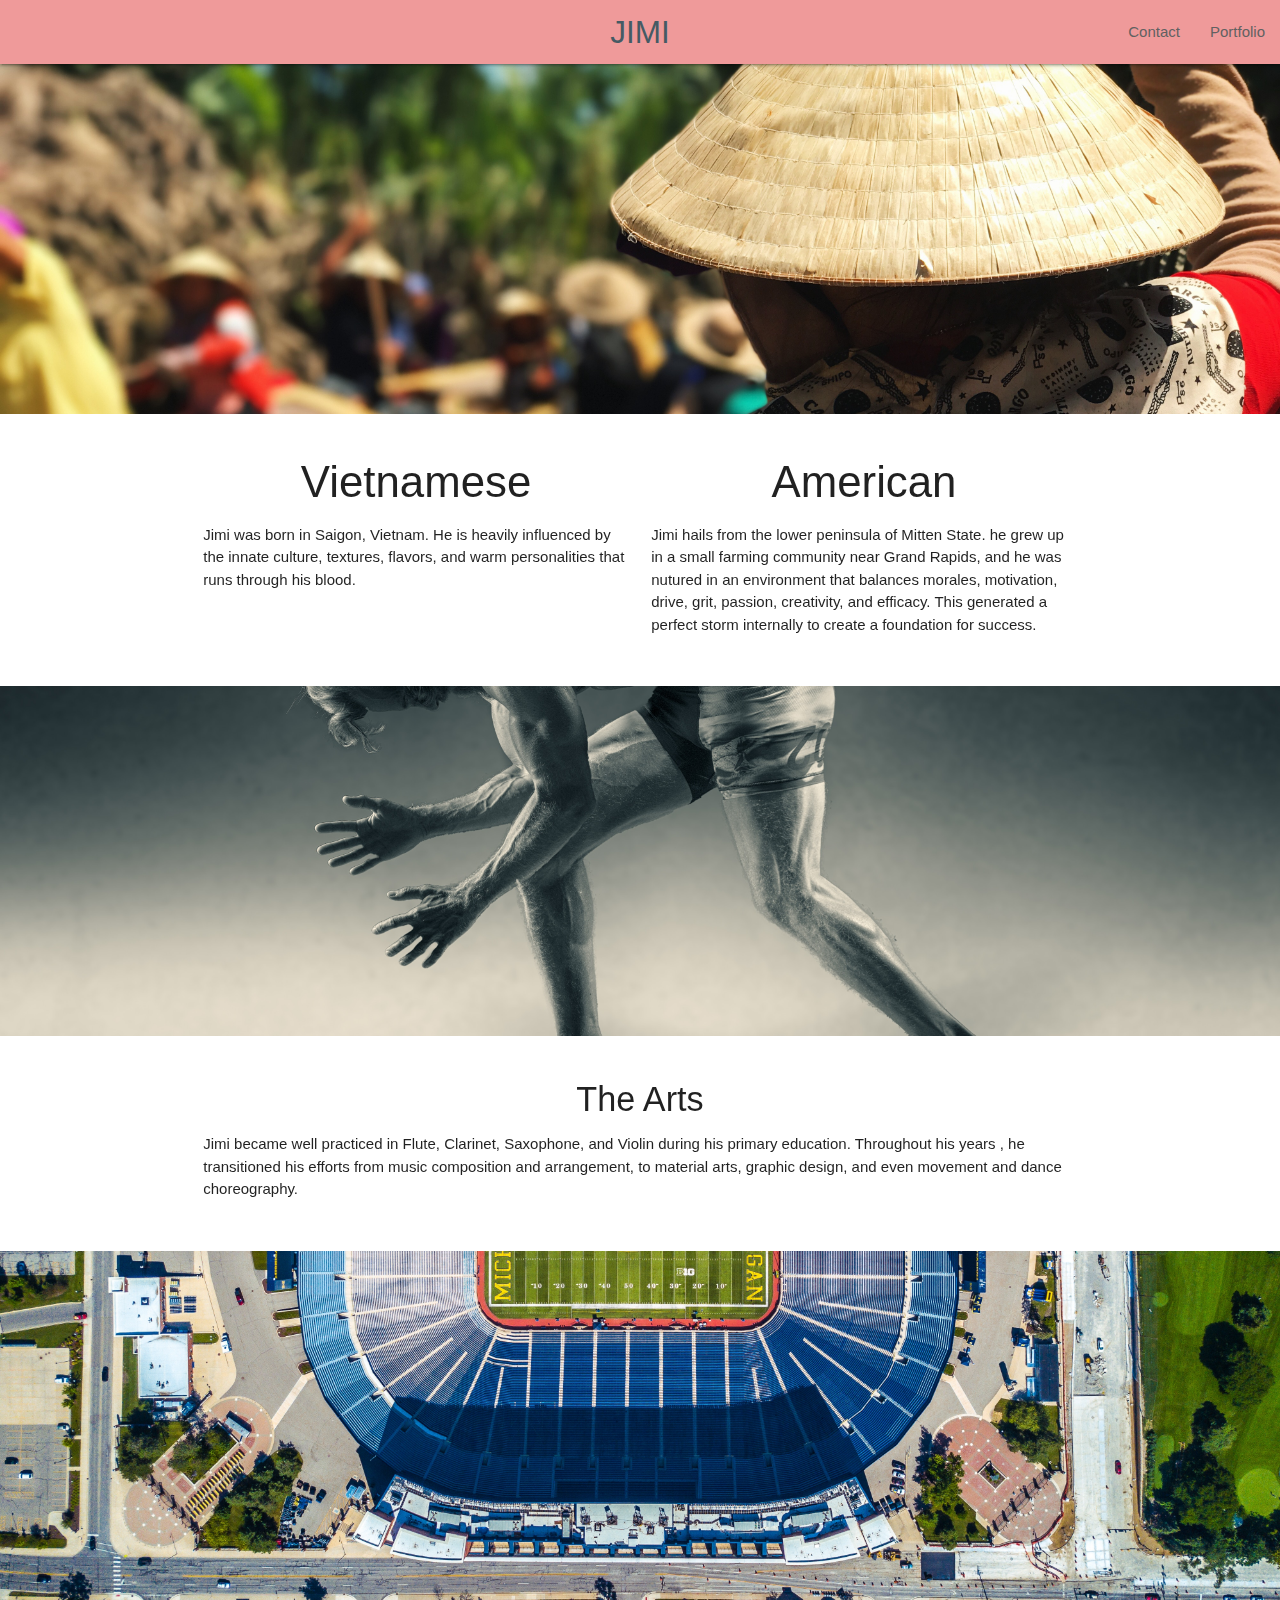
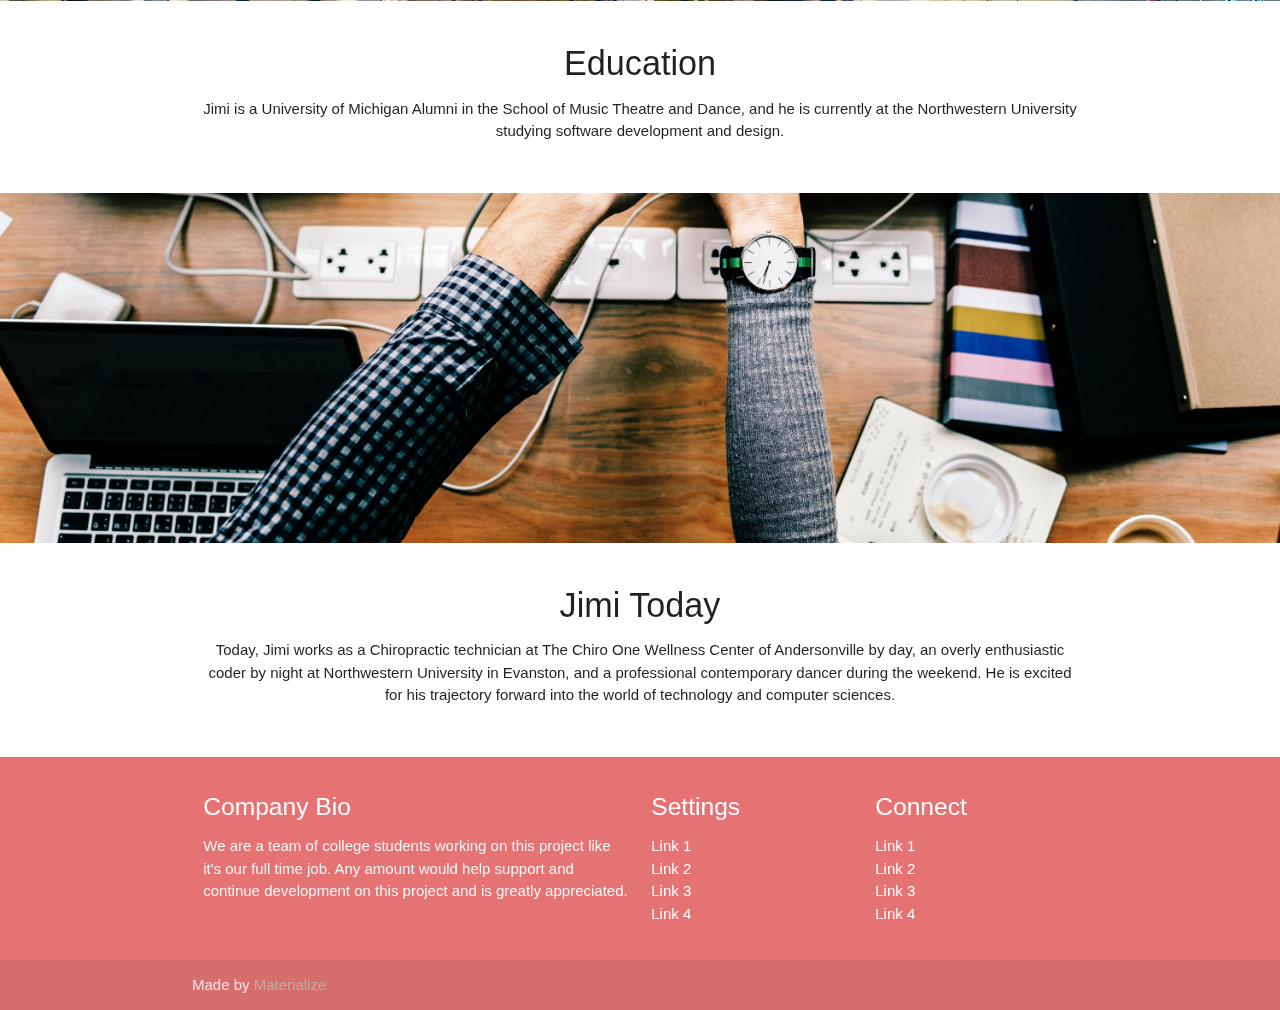
==== index.html @ 5a9be48f "working on skeleton" ====
<!DOCTYPE html>
<html lang="en">

<head>
    <meta http-equiv="Content-Type" content="text/html; charset=UTF-8" />
    <meta name="viewport" content="width=device-width, initial-scale=1" />
    <title>JIMI LOC NGUYEN</title>

    <!-- CSS  -->
    <link href="https://fonts.googleapis.com/icon?family=Material+Icons" rel="stylesheet">
    <!-- Compiled and minified CSS -->
    <link rel="stylesheet" href="https://cdnjs.cloudflare.com/ajax/libs/materialize/1.0.0/css/materialize.min.css">
    <link href="./assets/css/style.css" type="text/css" rel="stylesheet" media="screen,projection" />
</head>

<body>
    <nav>
        <div class="nav-wrapper red lighten-3">
            <a href="#" class="brand-logo center blue-grey-text text-darken-2">JIMI</a>
            <a href="#" data-target="mobile-demo" class="sidenav-trigger"><i class="material-icons">menu</i></a>
            <ul id="nav-mobile" class="right hide-on-med-and-down grey-text">
                <li><a href="contact.html" class="grey-text text-darken-2">Contact</a></li>
                <li><a href="portfolio.html" class="grey-text text-darken-2">Portfolio</a></li>
            </ul>
        </div>
        <ul class="sidenav" id="mobile-demo">
            <li><a href="contact.html">Contact</a></li>
            <li><a href="portfolio.html">Portfolio</a></li>
        </ul>

    </nav>

    <div id="index-banner" class="parallax-container">
        <div class="section no-pad-bot">
            <div class="container">
                <br><br><br><br>

                <!-- <h1 class="header center grey-text text-darken-3">Vietnam</h1> -->
                <!-- <div class="row center">
                    <h5 class="header col s12 light">A modern responsive front-end framework based on Material Design
                    </h5>
                </div> -->


            </div>
        </div>
        <div class="parallax"><img src="./assets/images/vietnam.jpg" alt="vietnam" style="width:100%"></div>
    </div>


    <div class="container">
        <div class="section">

            <!--   Icon Section   -->
            <div class="row">
                <div class="col s12 m6">
                    <div class="icon-block">
                        <!-- <h2 class="center brown-text"><i class="material-icons">flash_on</i></h2> -->
                        <h3 class="center">Vietnamese</h5>

                            <p>Jimi was born in Saigon, Vietnam. He is heavily influenced by the innate culture,
                                textures, flavors, and warm personalities that runs through his blood. </p>
                    </div>
                </div>

                <div class="col s12 m6">
                    <div class="icon-block">
                        <!-- <h2 class="center brown-text"><i class="material-icons">group</i></h2> -->
                        <h3 class="center">American</h5>

                            <p> Jimi hails from the lower peninsula of Mitten State. he grew up in a small farming
                                community near Grand Rapids, and he was nutured in an environment that balances morales,
                                motivation, drive, grit, passion, creativity, and efficacy. This generated a perfect storm internally to create a
                                foundation for success. </p>
                    </div>
                </div>

            </div>

        </div>
    </div>


    <div class="parallax-container valign-wrapper">
        <div class="section no-pad-bot">
            <div class="container">
                <div class="row center">

                </div>
            </div>
        </div>
        <div class="parallax"><img src="./assets/images/dance.jpg" alt="music" style="width:100%"></div>
    </div>

    <div class="container">
        <div class="section">

            <div class="row">
                <div class="col s12 center">
                    <h3><i class="mdi-content-send brown-text"></i></h3>
                    <h4>The Arts</h4>
                    <p class="left-align">Jimi became well practiced in Flute, Clarinet, Saxophone, and Violin during
                        his primary education. Throughout his years , he transitioned his efforts from music composition
                        and arrangement, to material arts, graphic design, and even movement and dance choreography.</p>
                </div>
            </div>

        </div>
    </div>


    <div class="parallax-container valign-wrapper">
        <div class="section no-pad-bot">

        </div>
        <div class="parallax"><img src="./assets/images/michigan.jpg" alt="michigan" style="width:100%"></div>
    </div>
    <div class="container">
        <div class="section">

            <div class="row">
                <div class="col s12 center">
                    <h3><i class="mdi-content-send brown-text"></i></h3>
                    <h4>Education</h4>
                    <p class="center-align">Jimi is a University of Michigan Alumni in the School of Music Theatre and
                        Dance, and he is currently at the Northwestern University studying software development and
                        design.</p>
                </div>
            </div>

        </div>
    </div>

    <div class="parallax-container valign-wrapper">
            <div class="section no-pad-bot">
    
            </div>
            <div class="parallax"><img src="./assets/images/coding.jpg" alt="coding" style="width:100%"></div>
        </div>
        <div class="container">
            <div class="section">
    
                <div class="row">
                    <div class="col s12 center">
                        <h3><i class="mdi-content-send brown-text"></i></h3>
                        <h4>Jimi Today</h4>
                        <p class="center-align">Today, Jimi works as a Chiropractic technician at The Chiro One Wellness Center of Andersonville by day, an overly enthusiastic coder by night at Northwestern University in Evanston, and a professional contemporary dancer during the weekend. He is excited for his trajectory forward into the world of technology and computer sciences.</p>
                    </div>
                </div>
    
            </div>
        </div>

    <footer class="page-footer red lighten-2">
        <div class="container">
            <div class="row">
                <div class="col l6 s12">
                    <h5 class="white-text">Company Bio</h5>
                    <p class="grey-text text-lighten-4">We are a team of college students working on this project like
                        it's our full time job. Any amount would help support and continue development on this project
                        and is greatly appreciated.</p>


                </div>
                <div class="col l3 s12">
                    <h5 class="white-text">Settings</h5>
                    <ul>
                        <li><a class="white-text" href="#!">Link 1</a></li>
                        <li><a class="white-text" href="#!">Link 2</a></li>
                        <li><a class="white-text" href="#!">Link 3</a></li>
                        <li><a class="white-text" href="#!">Link 4</a></li>
                    </ul>
                </div>
                <div class="col l3 s12">
                    <h5 class="white-text">Connect</h5>
                    <ul>
                        <li><a class="white-text" href="#!">Link 1</a></li>
                        <li><a class="white-text" href="#!">Link 2</a></li>
                        <li><a class="white-text" href="#!">Link 3</a></li>
                        <li><a class="white-text" href="#!">Link 4</a></li>
                    </ul>
                </div>
            </div>
        </div>
        <div class="footer-copyright">
            <div class="container">
                Made by <a class="brown-text text-lighten-3" href="http://materializecss.com">Materialize</a>
            </div>
        </div>
    </footer>


    <!--  Scripts-->
    <script src="https://code.jquery.com/jquery-2.1.1.min.js"></script>
    <script src="https://cdnjs.cloudflare.com/ajax/libs/materialize/1.0.0/js/materialize.min.js"></script>
    <script src="js/init.js"></script>
    <script src="assets/js/app.js"></script>

</body>

</html>
---- assets/css/style.css ----
h1 {
    background: rgba(255, 255, 255, 0.514);
    border-radius: 20px;
}


.parallax-container {
    height: 350px;
  }
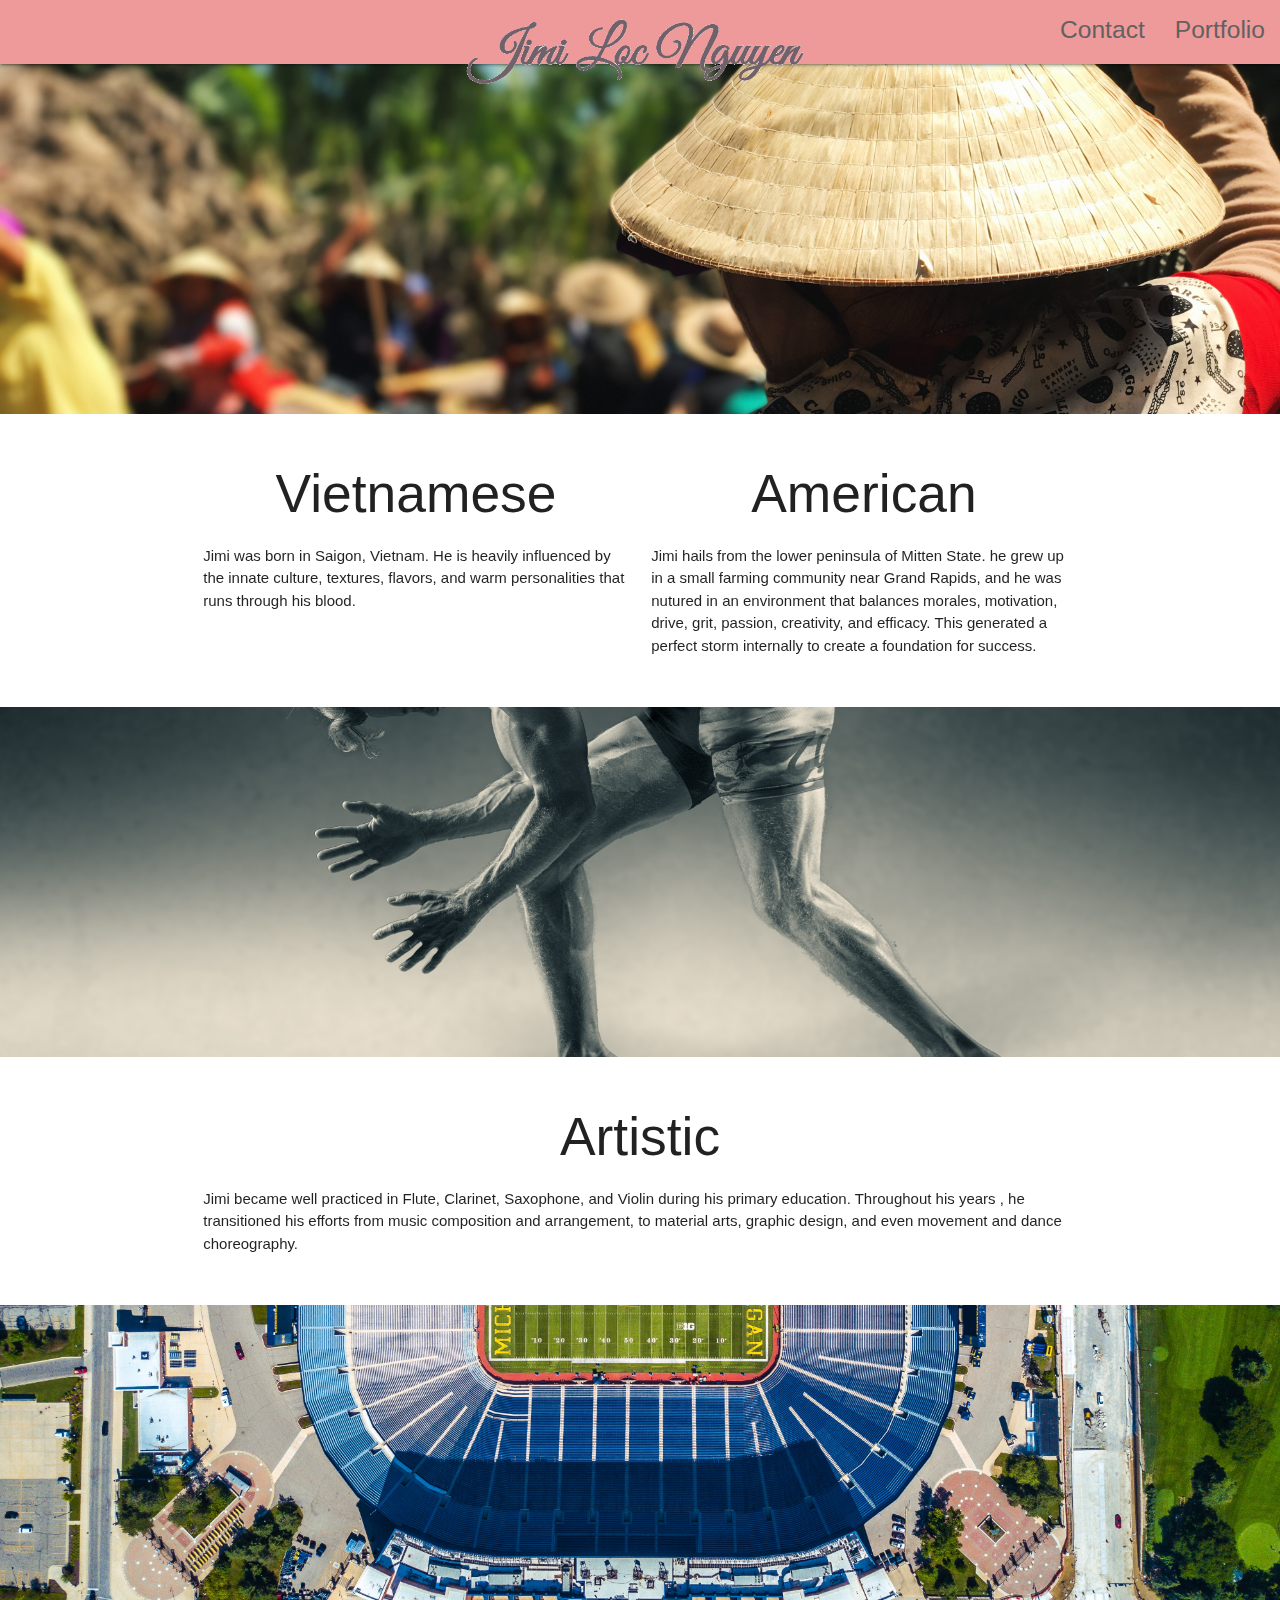
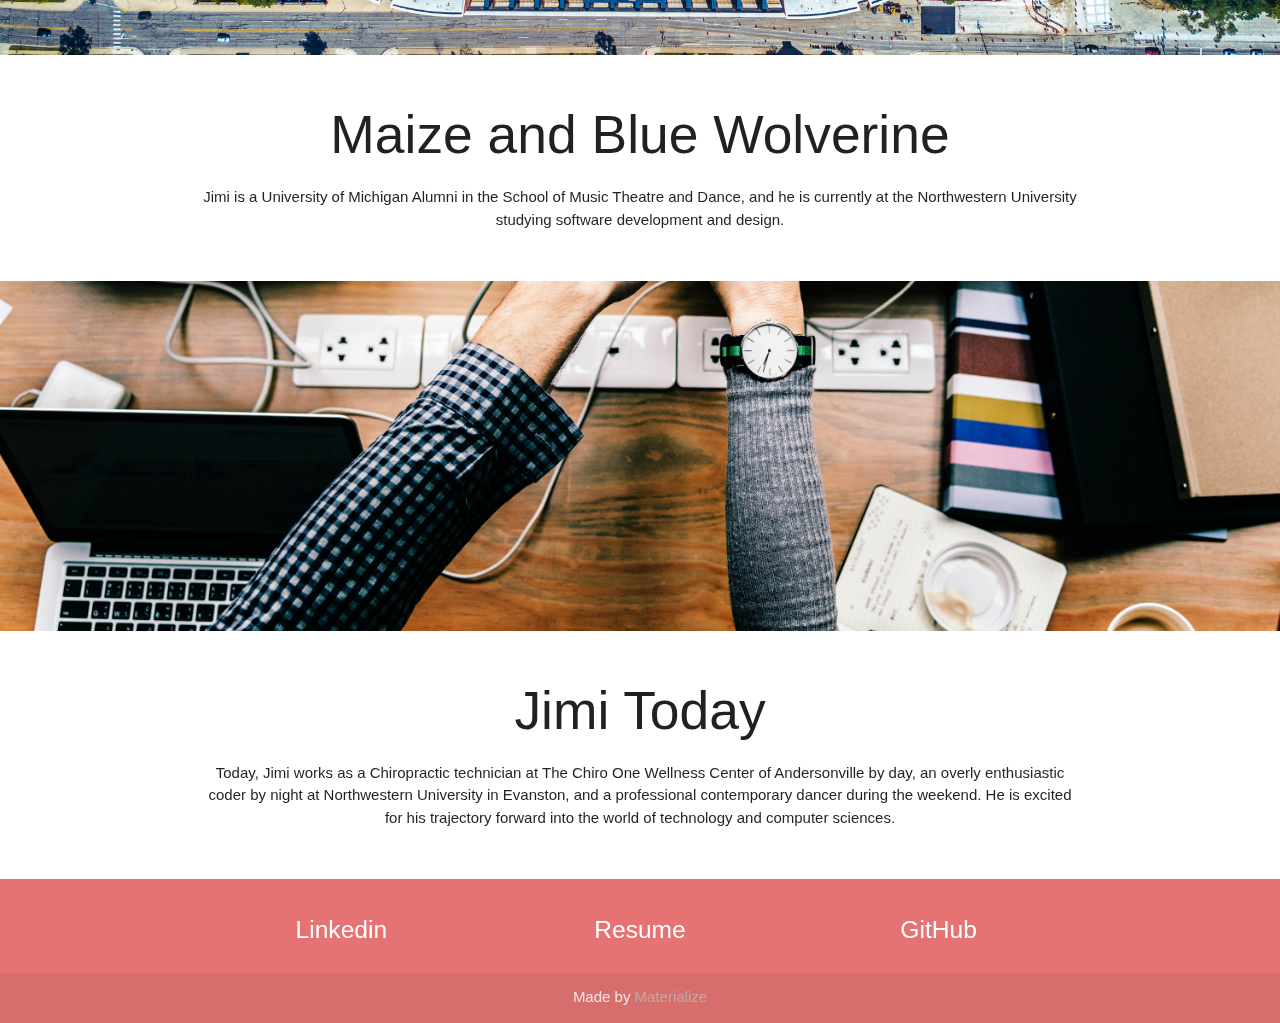
==== commit f5391257: "almost done with portfolio" ====
--- a/index.html
+++ b/index.html
@@ -16,11 +16,11 @@
 <body>
     <nav>
         <div class="nav-wrapper red lighten-3">
-            <a href="#" class="brand-logo center blue-grey-text text-darken-2">JIMI</a>
-            <a href="#" data-target="mobile-demo" class="sidenav-trigger"><i class="material-icons">menu</i></a>
+            <a href="index.html" class="brand-logo center blue-grey-text text-darken-2"><img src="./assets/images/logo.png" alt="Jimi Loc Nguyen" style="height:100px"></a>
+
             <ul id="nav-mobile" class="right hide-on-med-and-down grey-text">
-                <li><a href="contact.html" class="grey-text text-darken-2">Contact</a></li>
-                <li><a href="portfolio.html" class="grey-text text-darken-2">Portfolio</a></li>
+                <li><a href="contact.html" class="grey-text text-darken-2"><h5>Contact</h5></a></li>
+                <li><a href="portfolio.html" class="grey-text text-darken-2"><h5>Portfolio</h5></a></li>
             </ul>
         </div>
         <ul class="sidenav" id="mobile-demo">
@@ -56,22 +56,23 @@
                 <div class="col s12 m6">
                     <div class="icon-block">
                         <!-- <h2 class="center brown-text"><i class="material-icons">flash_on</i></h2> -->
-                        <h3 class="center">Vietnamese</h5>
+                        <h2 class="center">Vietnamese</h2>
 
-                            <p>Jimi was born in Saigon, Vietnam. He is heavily influenced by the innate culture,
-                                textures, flavors, and warm personalities that runs through his blood. </p>
+                        <p>Jimi was born in Saigon, Vietnam. He is heavily influenced by the innate culture,
+                            textures, flavors, and warm personalities that runs through his blood. </p>
                     </div>
                 </div>
 
                 <div class="col s12 m6">
                     <div class="icon-block">
                         <!-- <h2 class="center brown-text"><i class="material-icons">group</i></h2> -->
-                        <h3 class="center">American</h5>
+                        <h2 class="center">American</h2>
 
-                            <p> Jimi hails from the lower peninsula of Mitten State. he grew up in a small farming
-                                community near Grand Rapids, and he was nutured in an environment that balances morales,
-                                motivation, drive, grit, passion, creativity, and efficacy. This generated a perfect storm internally to create a
-                                foundation for success. </p>
+                        <p> Jimi hails from the lower peninsula of Mitten State. he grew up in a small farming
+                            community near Grand Rapids, and he was nutured in an environment that balances morales,
+                            motivation, drive, grit, passion, creativity, and efficacy. This generated a perfect storm
+                            internally to create a
+                            foundation for success. </p>
                     </div>
                 </div>
 
@@ -98,7 +99,7 @@
             <div class="row">
                 <div class="col s12 center">
                     <h3><i class="mdi-content-send brown-text"></i></h3>
-                    <h4>The Arts</h4>
+                    <h2>Artistic</h2>
                     <p class="left-align">Jimi became well practiced in Flute, Clarinet, Saxophone, and Violin during
                         his primary education. Throughout his years , he transitioned his efforts from music composition
                         and arrangement, to material arts, graphic design, and even movement and dance choreography.</p>
@@ -121,7 +122,7 @@
             <div class="row">
                 <div class="col s12 center">
                     <h3><i class="mdi-content-send brown-text"></i></h3>
-                    <h4>Education</h4>
+                    <h2>Maize and Blue Wolverine</h2>
                     <p class="center-align">Jimi is a University of Michigan Alumni in the School of Music Theatre and
                         Dance, and he is currently at the Northwestern University studying software development and
                         design.</p>
@@ -132,57 +133,53 @@
     </div>
 
     <div class="parallax-container valign-wrapper">
-            <div class="section no-pad-bot">
-    
+        <div class="section no-pad-bot">
+
+        </div>
+        <div class="parallax"><img src="./assets/images/coding.jpg" alt="coding" style="width:100%"></div>
+    </div>
+    <div class="container">
+        <div class="section">
+
+            <div class="row">
+                <div class="col s12 center">
+                    <h3><i class="mdi-content-send brown-text"></i></h3>
+                    <h2>Jimi Today</h2>
+                    <p class="center-align">Today, Jimi works as a Chiropractic technician at The Chiro One Wellness
+                        Center of Andersonville by day, an overly enthusiastic coder by night at Northwestern University
+                        in Evanston, and a professional contemporary dancer during the weekend. He is excited for his
+                        trajectory forward into the world of technology and computer sciences.</p>
+                </div>
             </div>
-            <div class="parallax"><img src="./assets/images/coding.jpg" alt="coding" style="width:100%"></div>
+
         </div>
-        <div class="container">
-            <div class="section">
-    
-                <div class="row">
-                    <div class="col s12 center">
-                        <h3><i class="mdi-content-send brown-text"></i></h3>
-                        <h4>Jimi Today</h4>
-                        <p class="center-align">Today, Jimi works as a Chiropractic technician at The Chiro One Wellness Center of Andersonville by day, an overly enthusiastic coder by night at Northwestern University in Evanston, and a professional contemporary dancer during the weekend. He is excited for his trajectory forward into the world of technology and computer sciences.</p>
-                    </div>
-                </div>
-    
-            </div>
-        </div>
+    </div>
 
     <footer class="page-footer red lighten-2">
         <div class="container">
             <div class="row">
-                <div class="col l6 s12">
-                    <h5 class="white-text">Company Bio</h5>
-                    <p class="grey-text text-lighten-4">We are a team of college students working on this project like
-                        it's our full time job. Any amount would help support and continue development on this project
-                        and is greatly appreciated.</p>
+                <div class="col m4 s12 center">
+                    <a class="white-text" href="www.linkedin.com/in/jimi-loc-nguyen">
+                        <h5>Linkedin</h5>
+                    </a>
 
 
                 </div>
-                <div class="col l3 s12">
-                    <h5 class="white-text">Settings</h5>
-                    <ul>
-                        <li><a class="white-text" href="#!">Link 1</a></li>
-                        <li><a class="white-text" href="#!">Link 2</a></li>
-                        <li><a class="white-text" href="#!">Link 3</a></li>
-                        <li><a class="white-text" href="#!">Link 4</a></li>
-                    </ul>
+                <div class="col m4 s12 center">
+                    <a class="white-text"
+                        href="https://docs.google.com/document/d/16hA0mp15azMN1fWAwkXd0oWcFXhpgxOL19_Bsbc8BUY/edit?usp=sharing">
+                        <h5>Resume</h5>
+                    </a>
                 </div>
-                <div class="col l3 s12">
-                    <h5 class="white-text">Connect</h5>
-                    <ul>
-                        <li><a class="white-text" href="#!">Link 1</a></li>
-                        <li><a class="white-text" href="#!">Link 2</a></li>
-                        <li><a class="white-text" href="#!">Link 3</a></li>
-                        <li><a class="white-text" href="#!">Link 4</a></li>
-                    </ul>
+                <div class="col m4 s12 center">
+                    <a class="white-text"
+                        href="https://github.com/jimilocn">
+                        <h5>GitHub</h5>
+                    </a>
                 </div>
             </div>
         </div>
-        <div class="footer-copyright">
+        <div class="footer-copyright center">
             <div class="container">
                 Made by <a class="brown-text text-lighten-3" href="http://materializecss.com">Materialize</a>
             </div>
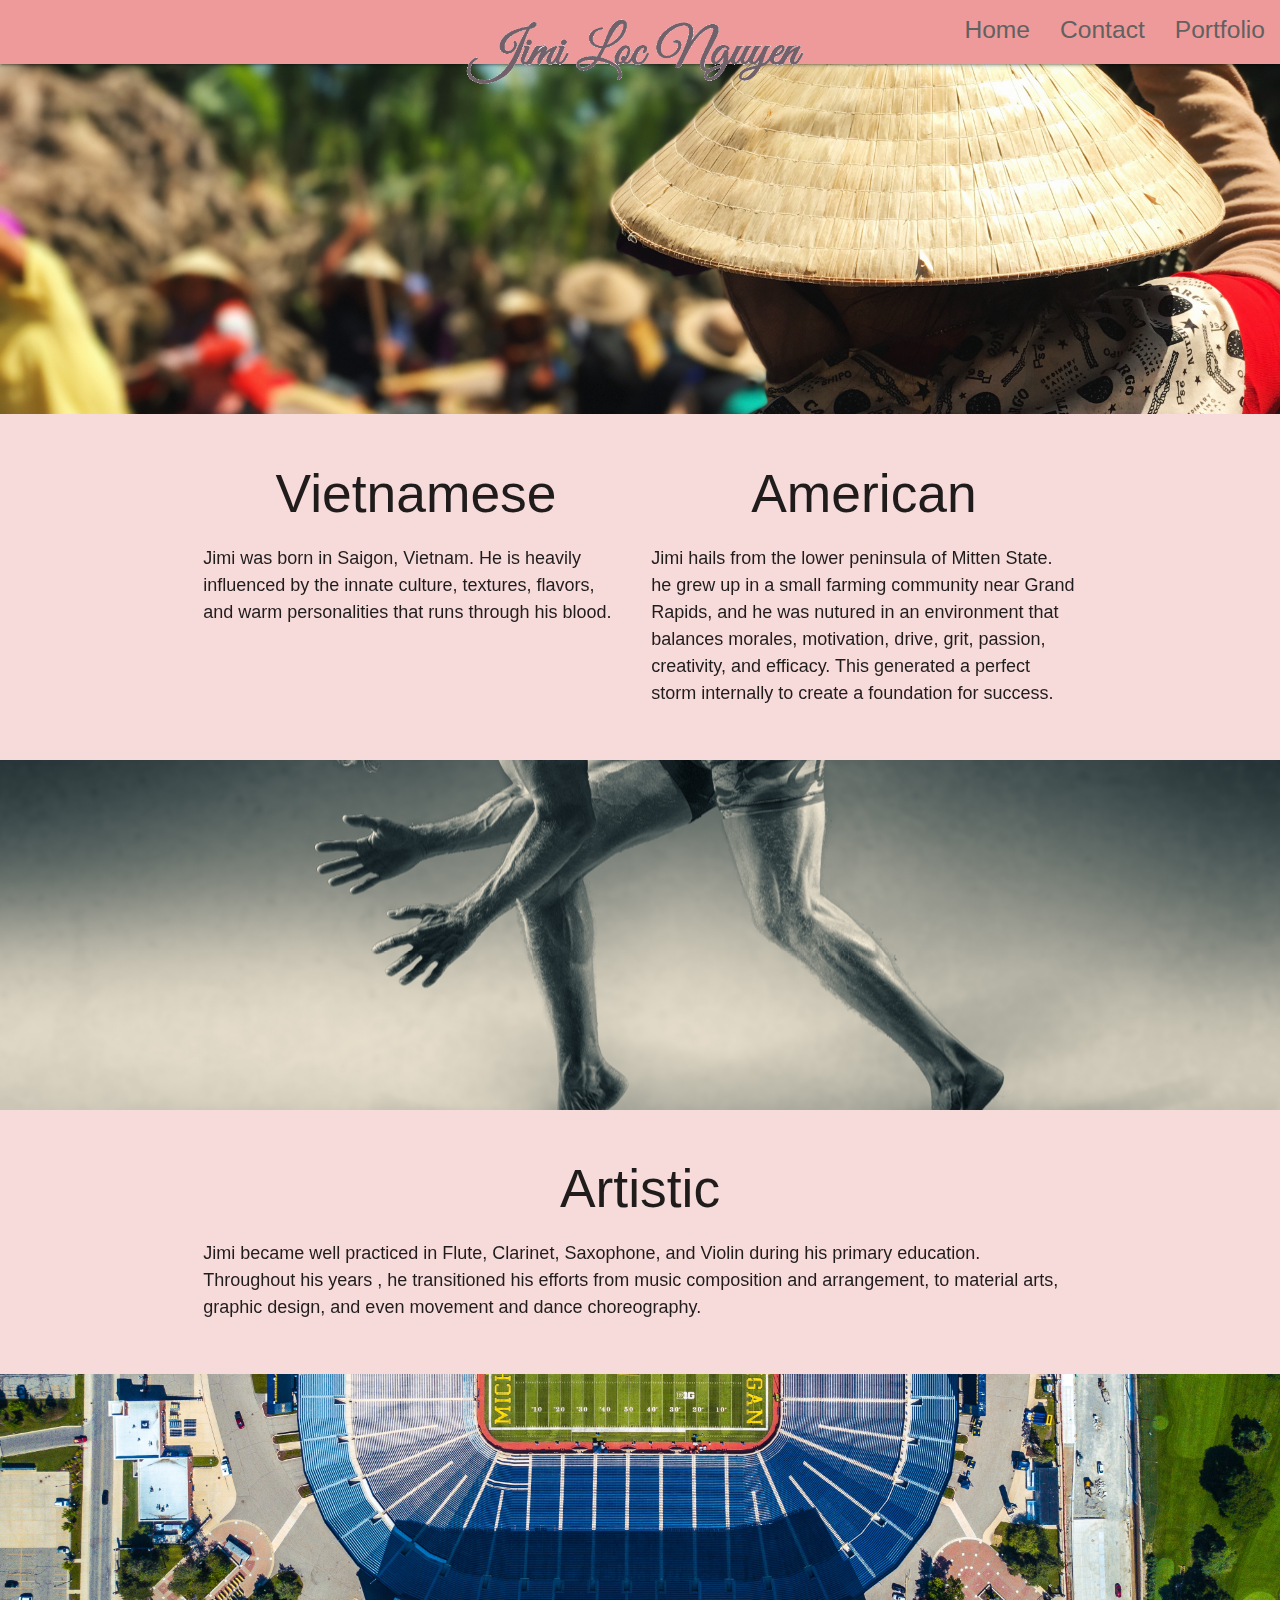
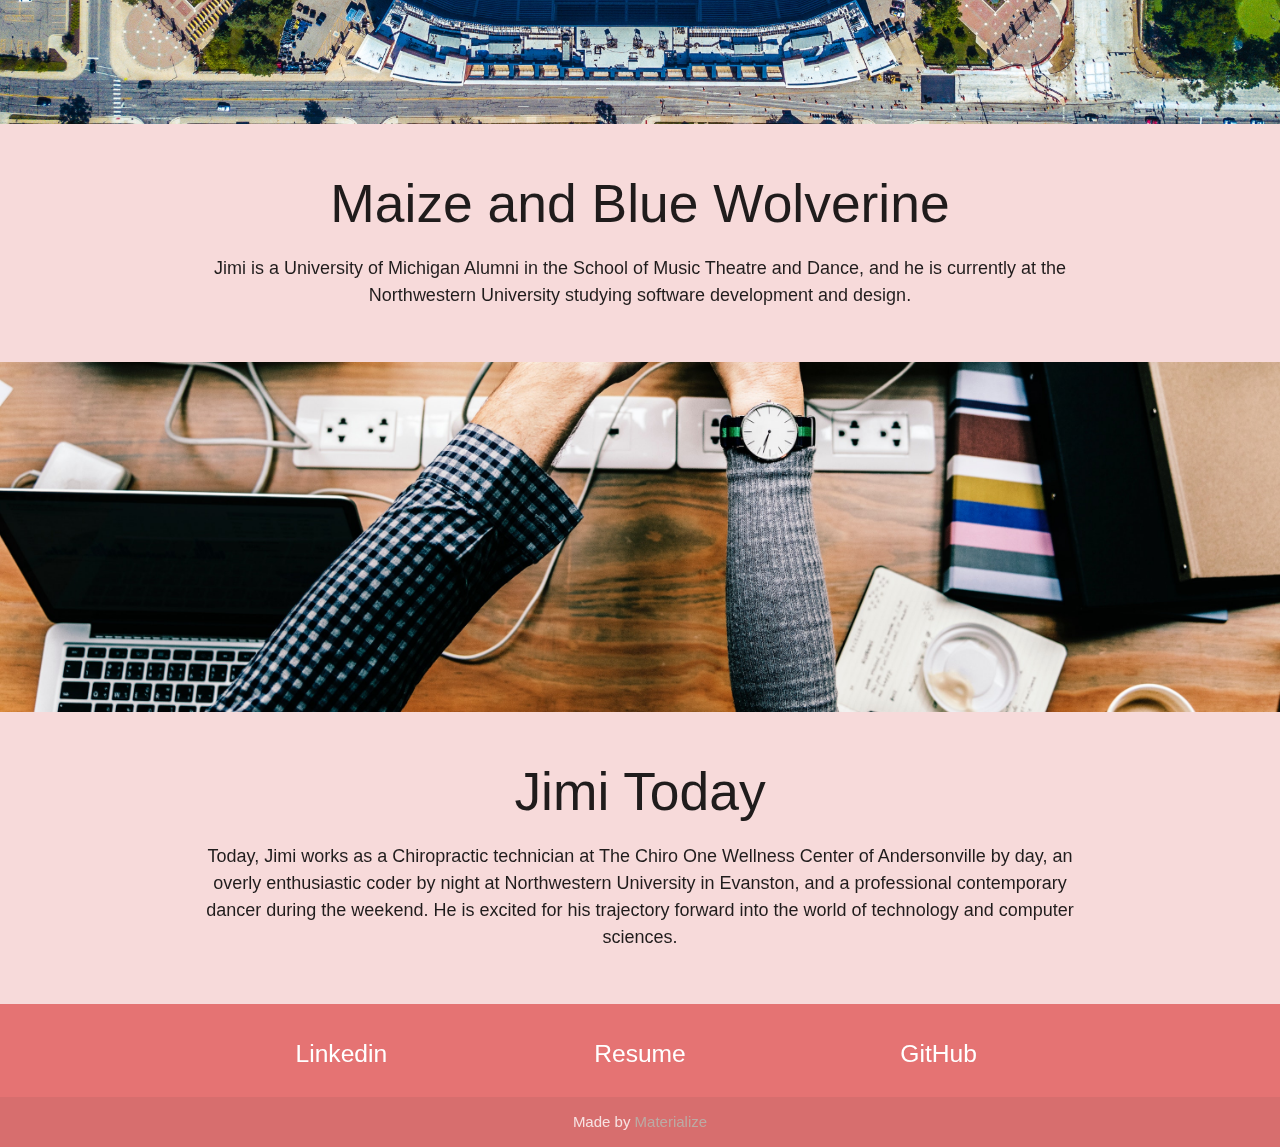
==== commit 58109ec0: "completed portfolio" ====
--- a/index.html
+++ b/index.html
@@ -16,16 +16,33 @@
 <body>
     <nav>
         <div class="nav-wrapper red lighten-3">
-            <a href="index.html" class="brand-logo center blue-grey-text text-darken-2"><img src="./assets/images/logo.png" alt="Jimi Loc Nguyen" style="height:100px"></a>
+            <a href="index.html" class="brand-logo center blue-grey-text text-darken-2"><img
+                    src="./assets/images/logo.png" alt="Jimi Loc Nguyen" style="height:100px"></a>
 
             <ul id="nav-mobile" class="right hide-on-med-and-down grey-text">
-                <li><a href="contact.html" class="grey-text text-darken-2"><h5>Contact</h5></a></li>
-                <li><a href="portfolio.html" class="grey-text text-darken-2"><h5>Portfolio</h5></a></li>
+                <li><a href="index.html" class="grey-text text-darken-2">
+                        <h5>Home</h5>
+                    </a></li>
+                <li><a href="contact.html" class="grey-text text-darken-2">
+                        <h5>Contact</h5>
+                    </a></li>
+                <li><a href="portfolio.html" class="grey-text text-darken-2">
+                        <h5>Portfolio</h5>
+                    </a></li>
             </ul>
-        </div>
-        <ul class="sidenav" id="mobile-demo">
-            <li><a href="contact.html">Contact</a></li>
-            <li><a href="portfolio.html">Portfolio</a></li>
+            <a href="#" data-target="slide-out" class="sidenav-trigger"><i class="material-icons">menu</i></a>
+
+        </div>
+        <ul id="slide-out" class="sidenav">
+
+            <li><a href="index.html"><i class="material-icons">cloud</i>Home</a></li>
+            <li><a href="contact.html"><i class="material-icons">contacts</i>Contact</a></li>
+            <li><a href="contact.html"><i class="material-icons">burst_mode</i>Portfolio</a></li>
+            <li>
+                <div class="divider"></div>
+            </li>
+
+            <li><a class="sidenav-close"><i class="material-icons">close</i>Close</a></li>
         </ul>
 
     </nav>
@@ -159,7 +176,7 @@
         <div class="container">
             <div class="row">
                 <div class="col m4 s12 center">
-                    <a class="white-text" href="www.linkedin.com/in/jimi-loc-nguyen">
+                    <a class="white-text" href="https://www.linkedin.com/in/jimi-loc-nguyen/" target="_blank">
                         <h5>Linkedin</h5>
                     </a>
 
@@ -167,13 +184,13 @@
                 </div>
                 <div class="col m4 s12 center">
                     <a class="white-text"
-                        href="https://docs.google.com/document/d/16hA0mp15azMN1fWAwkXd0oWcFXhpgxOL19_Bsbc8BUY/edit?usp=sharing">
+                        href="https://docs.google.com/document/d/16hA0mp15azMN1fWAwkXd0oWcFXhpgxOL19_Bsbc8BUY/edit?usp=sharing"
+                        target="_blank">
                         <h5>Resume</h5>
                     </a>
                 </div>
                 <div class="col m4 s12 center">
-                    <a class="white-text"
-                        href="https://github.com/jimilocn">
+                    <a class="white-text" href="https://github.com/jimilocn" target="_blank">
                         <h5>GitHub</h5>
                     </a>
                 </div>
@@ -185,8 +202,6 @@
             </div>
         </div>
     </footer>
-
-
     <!--  Scripts-->
     <script src="https://code.jquery.com/jquery-2.1.1.min.js"></script>
     <script src="https://cdnjs.cloudflare.com/ajax/libs/materialize/1.0.0/js/materialize.min.js"></script>
--- a/assets/css/style.css
+++ b/assets/css/style.css
@@ -1,10 +1,32 @@
-h1 {
-    background: rgba(255, 255, 255, 0.514);
-    border-radius: 20px;
-}
+
 
 
 .parallax-container {
     height: 350px;
   }
-      +      
+
+  body {
+    background: #f7dada;
+}
+
+
+
+#contact {
+    position: relative;
+}
+
+#contactbackground{
+    border-radius: 20px;
+}
+
+.btn-floating {
+    top: 56%;
+    left: 39%;
+    z-index: 999;
+    position: absolute;
+}
+
+p {
+    font-size: 18px;
+}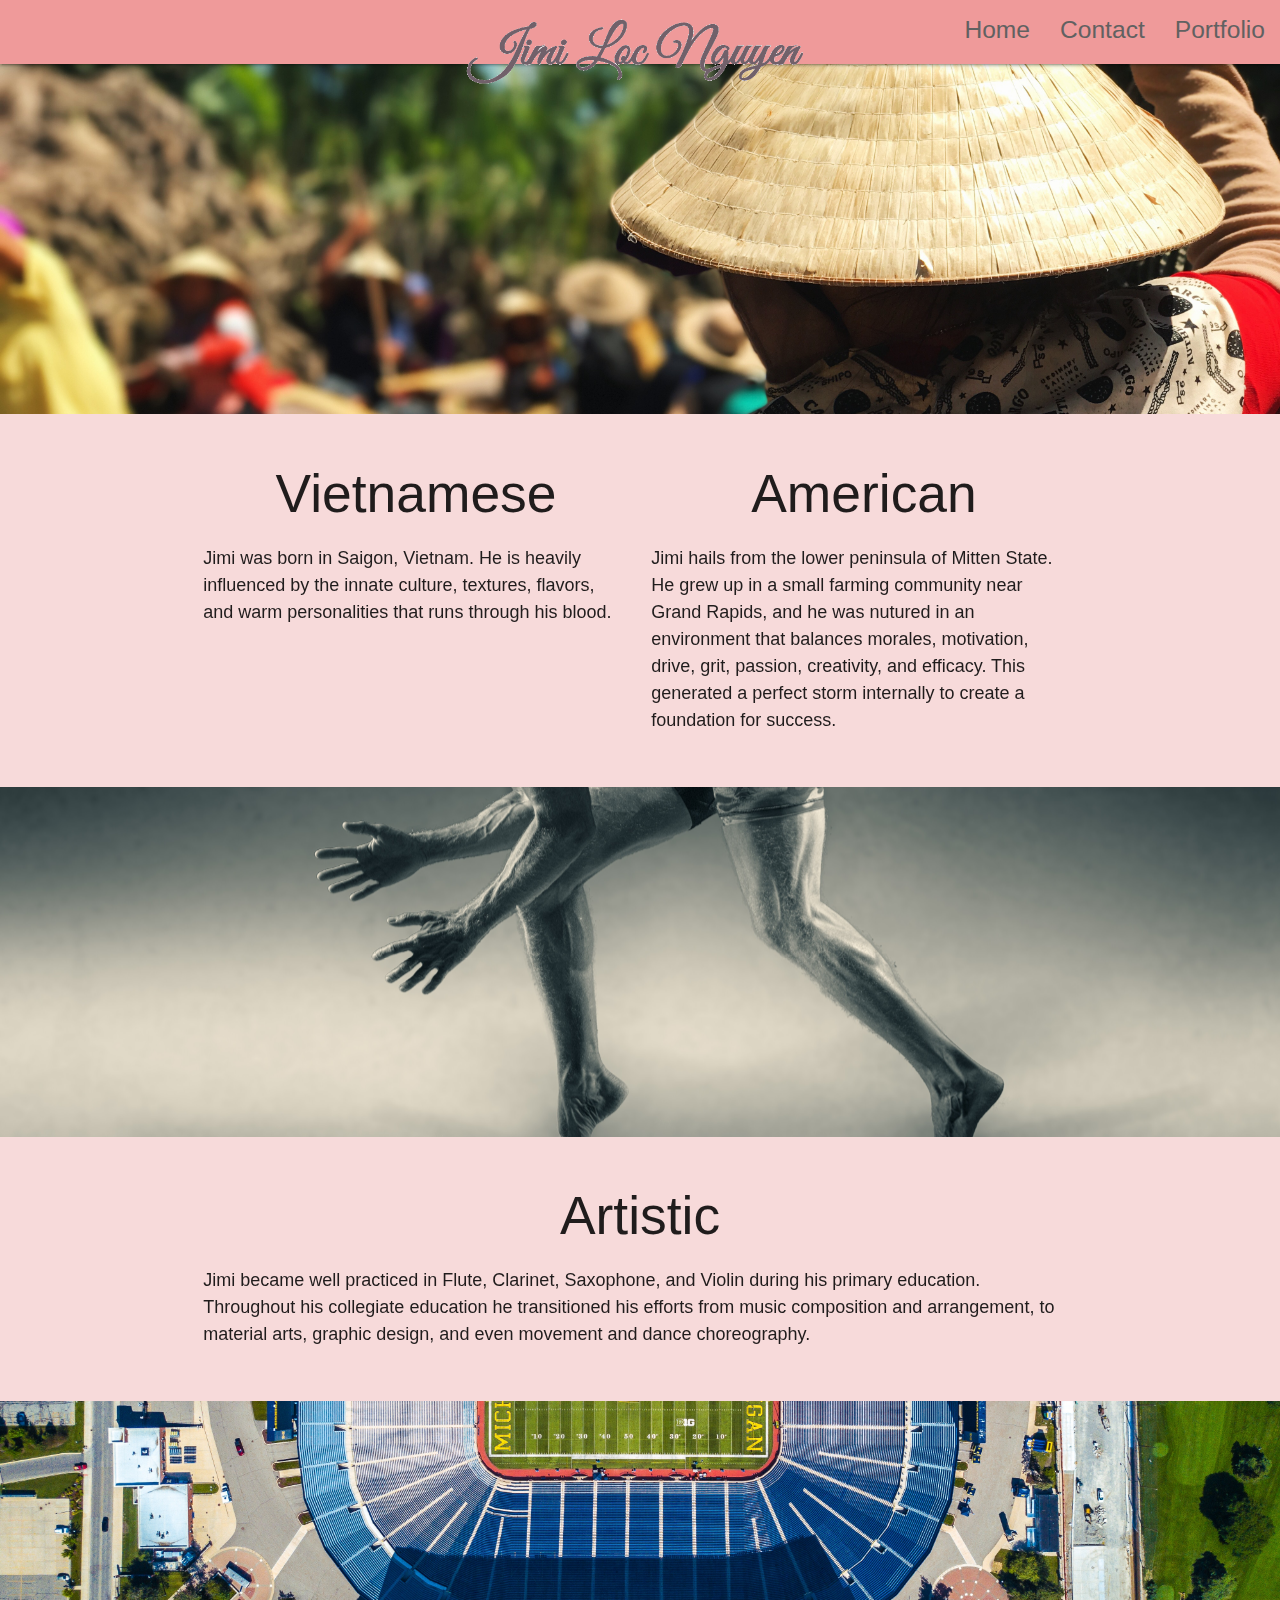
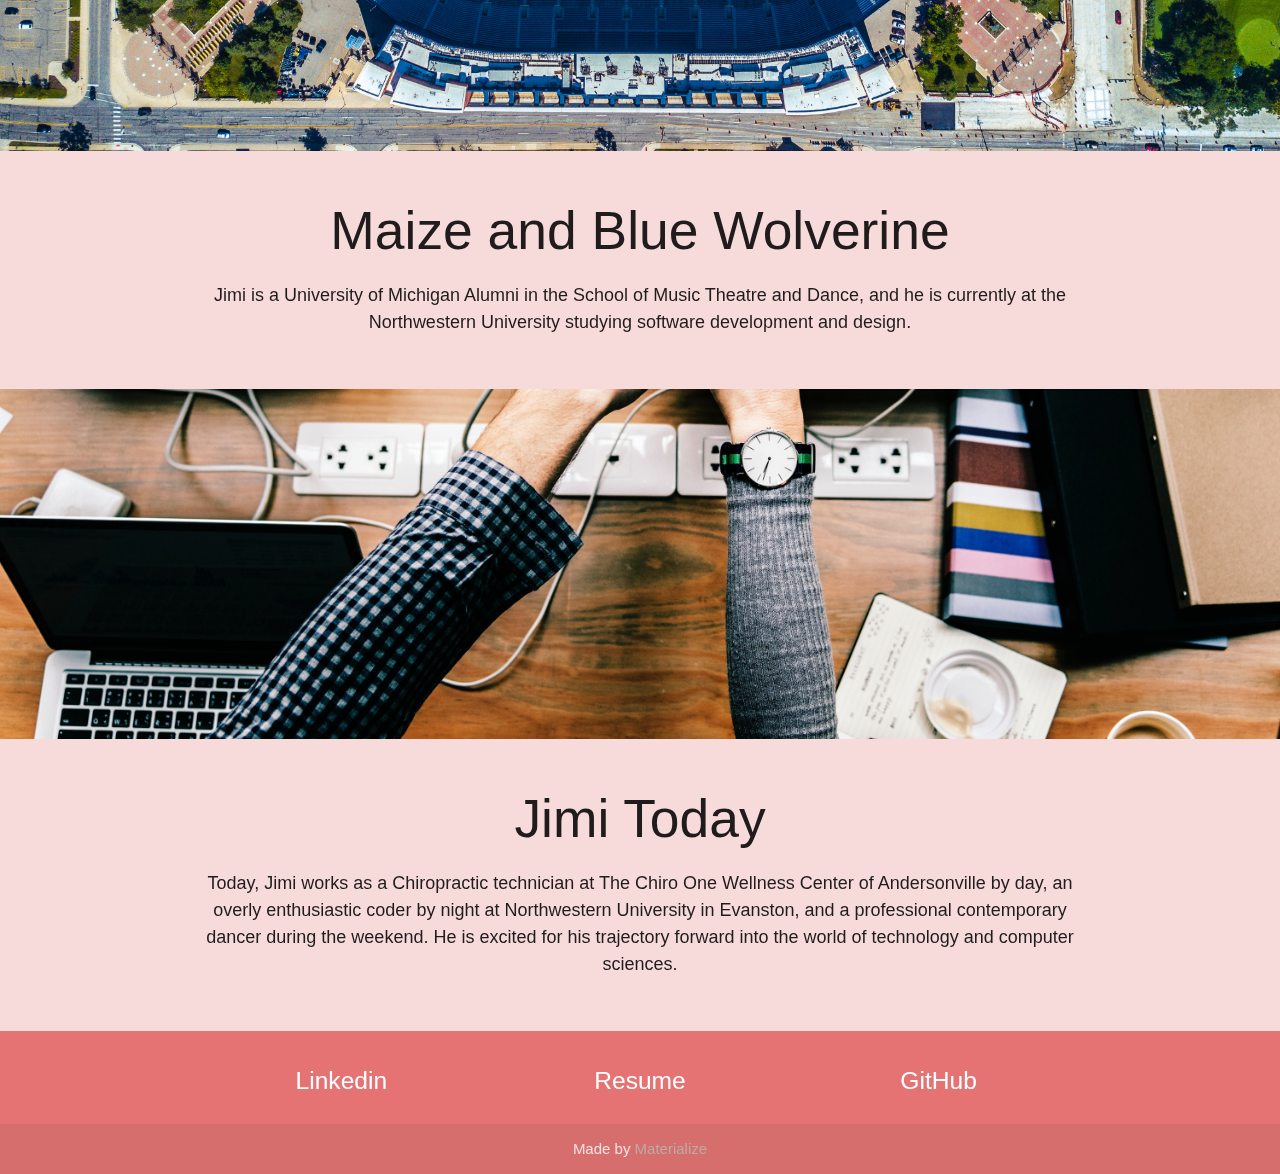
==== commit f3828e7e: "proofreading" ====
--- a/index.html
+++ b/index.html
@@ -37,7 +37,7 @@
 
             <li><a href="index.html"><i class="material-icons">cloud</i>Home</a></li>
             <li><a href="contact.html"><i class="material-icons">contacts</i>Contact</a></li>
-            <li><a href="contact.html"><i class="material-icons">burst_mode</i>Portfolio</a></li>
+            <li><a href="portfolio.html"><i class="material-icons">burst_mode</i>Portfolio</a></li>
             <li>
                 <div class="divider"></div>
             </li>
@@ -85,7 +85,7 @@
                         <!-- <h2 class="center brown-text"><i class="material-icons">group</i></h2> -->
                         <h2 class="center">American</h2>
 
-                        <p> Jimi hails from the lower peninsula of Mitten State. he grew up in a small farming
+                        <p> Jimi hails from the lower peninsula of Mitten State. He grew up in a small farming
                             community near Grand Rapids, and he was nutured in an environment that balances morales,
                             motivation, drive, grit, passion, creativity, and efficacy. This generated a perfect storm
                             internally to create a
@@ -118,7 +118,7 @@
                     <h3><i class="mdi-content-send brown-text"></i></h3>
                     <h2>Artistic</h2>
                     <p class="left-align">Jimi became well practiced in Flute, Clarinet, Saxophone, and Violin during
-                        his primary education. Throughout his years , he transitioned his efforts from music composition
+                        his primary education. Throughout his collegiate education he transitioned his efforts from music composition
                         and arrangement, to material arts, graphic design, and even movement and dance choreography.</p>
                 </div>
             </div>
